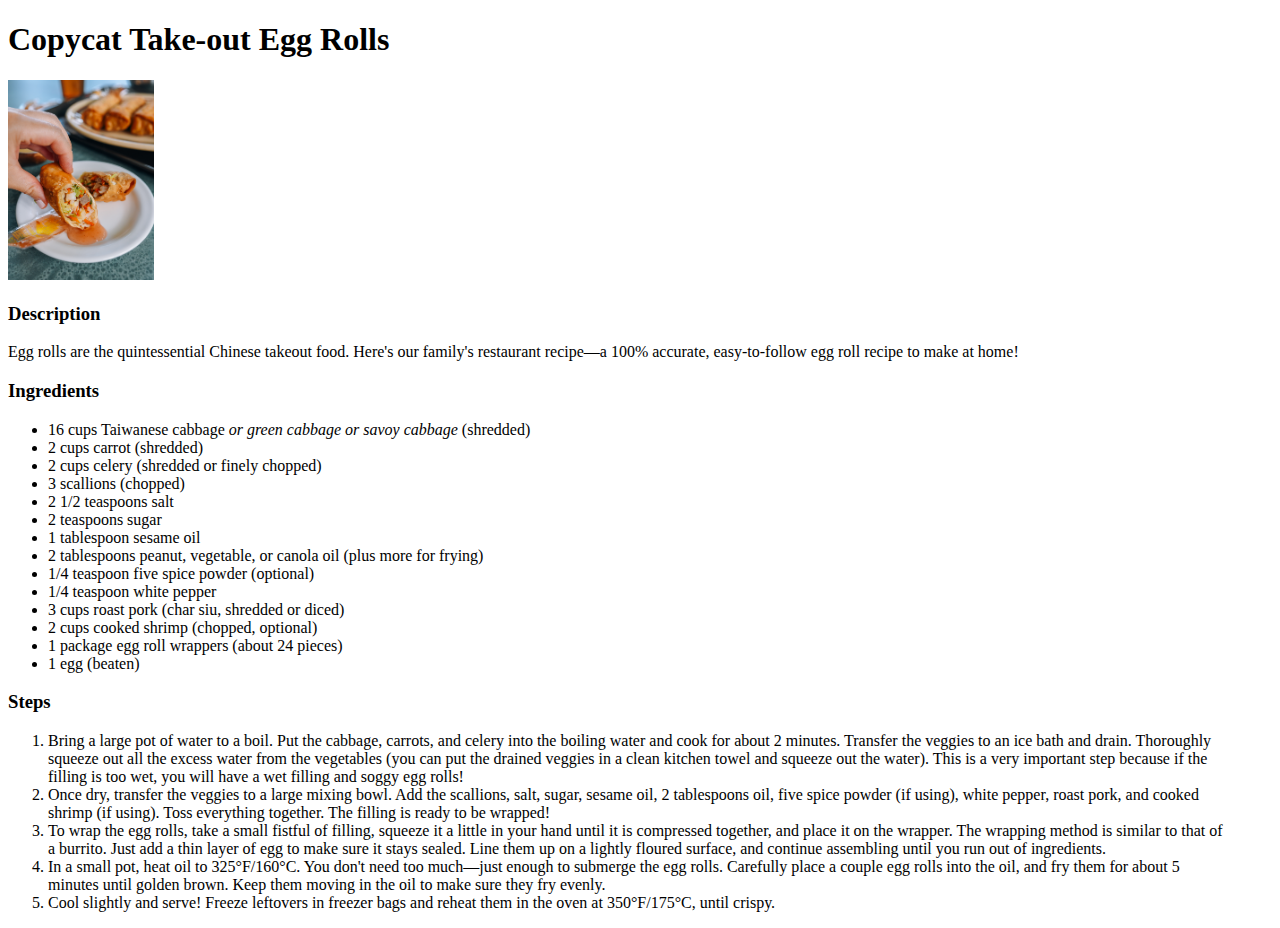
==== recipes/egg-rolls.html @ b28794d6 "added 3 recipes and home page of odin recipes" ====
<!DOCTYPE html>
<html lang="en">
<head>
    <meta charset="UTF-8">
    <meta http-equiv="X-UA-Compatible" content="IE=edge">
    <meta name="viewport" content="width=device-width, initial-scale=1.0">
    <title>Egg Rolls</title>
    <style>
        li {
        padding-right: 40px;
        }
        </style>
</head>
<body>
    <h1>Copycat Take-out Egg Rolls</h1>

    <img src="../images/egg-rolls.jpg" alt="egg-rolls" height="200">

    <br>
    <h3>Description</h3>
    <p>
        Egg rolls are the quintessential Chinese takeout food. Here's our family's restaurant recipe—a 100% accurate, easy-to-follow egg roll recipe to make at home!
    </p>

    <h3>Ingredients</h3>
    
    <ul>
        <li>16 cups Taiwanese cabbage
            <em>or green cabbage or savoy cabbage</em> (shredded)</li>
        <li>2 cups carrot (shredded)</li>
        <li>2 cups celery (shredded or finely chopped)</li>
        <li>3 scallions (chopped)</li>
        <li>2 1/2 teaspoons salt</li>
        <li>2 teaspoons sugar</li>
        <li>1 tablespoon sesame oil</li>
        <li>2 tablespoons peanut, vegetable, or canola oil (plus more for frying)</li>
        <li>1/4 teaspoon five spice powder (optional)</li>
        <li>1/4 teaspoon white pepper</li>
        <li>3 cups roast pork (char siu, shredded or diced)</li>
        <li>2 cups cooked shrimp (chopped, optional)</li>
        <li>1 package egg roll wrappers (about 24 pieces)</li>
        <li>1 egg (beaten)</li>
    </ul>

    <h3>Steps</h3>

    <ol>
        <li>Bring a large pot of water to a boil. Put the cabbage, carrots, and celery into the boiling water and cook for about 2 minutes. Transfer the veggies to an ice bath and drain. Thoroughly squeeze out all the excess water from the vegetables (you can put the drained veggies in a clean kitchen towel and squeeze out the water). This is a very important step because if the filling is too wet, you will have a wet filling and soggy egg rolls!</li>
        <li>Once dry, transfer the veggies to a large mixing bowl. Add the scallions, salt, sugar, sesame oil, 2 tablespoons oil, five spice powder (if using), white pepper, roast pork, and cooked shrimp (if using). Toss everything together. The filling is ready to be wrapped!</li>
        <li>To wrap the egg rolls, take a small fistful of filling, squeeze it a little in your hand until it is compressed together, and place it on the wrapper. The wrapping method is similar to that of a burrito. Just add a thin layer of egg to make sure it stays sealed. Line them up on a lightly floured surface, and continue assembling until you run out of ingredients.</li>
        <li>In a small pot, heat oil to 325°F/160°C. You don't need too much—just enough to submerge the egg rolls. Carefully place a couple egg rolls into the oil, and fry them for about 5 minutes until golden brown. Keep them moving in the oil to make sure they fry evenly.</li>
        <li>Cool slightly and serve! Freeze leftovers in freezer bags and reheat them in the oven at 350°F/175°C, until crispy.</li>
    </ol>
        
</body>
</html>
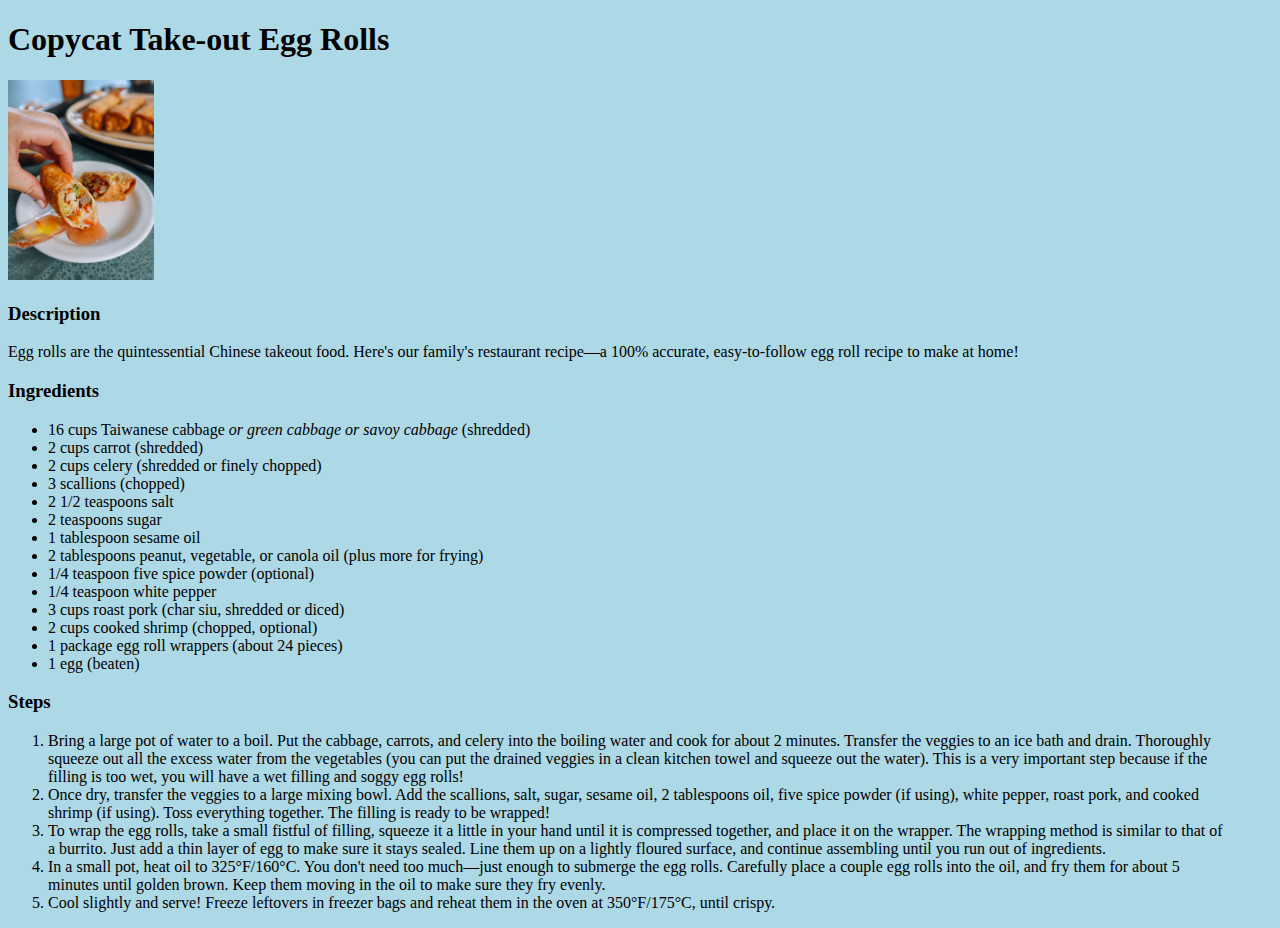
==== commit 500d1952: "changed background color of recipe pages" ====
--- a/recipes/egg-rolls.html
+++ b/recipes/egg-rolls.html
@@ -5,14 +5,20 @@
     <meta http-equiv="X-UA-Compatible" content="IE=edge">
     <meta name="viewport" content="width=device-width, initial-scale=1.0">
     <title>Egg Rolls</title>
+    <link rel="stylesheet" href="styles.css">
     <style>
+* {
+    background-color: lightblue;
+
+}
         li {
-        padding-right: 40px;
+            padding-right: 40px;
         }
-        </style>
+
+    </style>
 </head>
 <body>
-    <h1>Copycat Take-out Egg Rolls</h1>
+    <h1 class="page-title">Copycat Take-out Egg Rolls</h1>
 
     <img src="../images/egg-rolls.jpg" alt="egg-rolls" height="200">
 
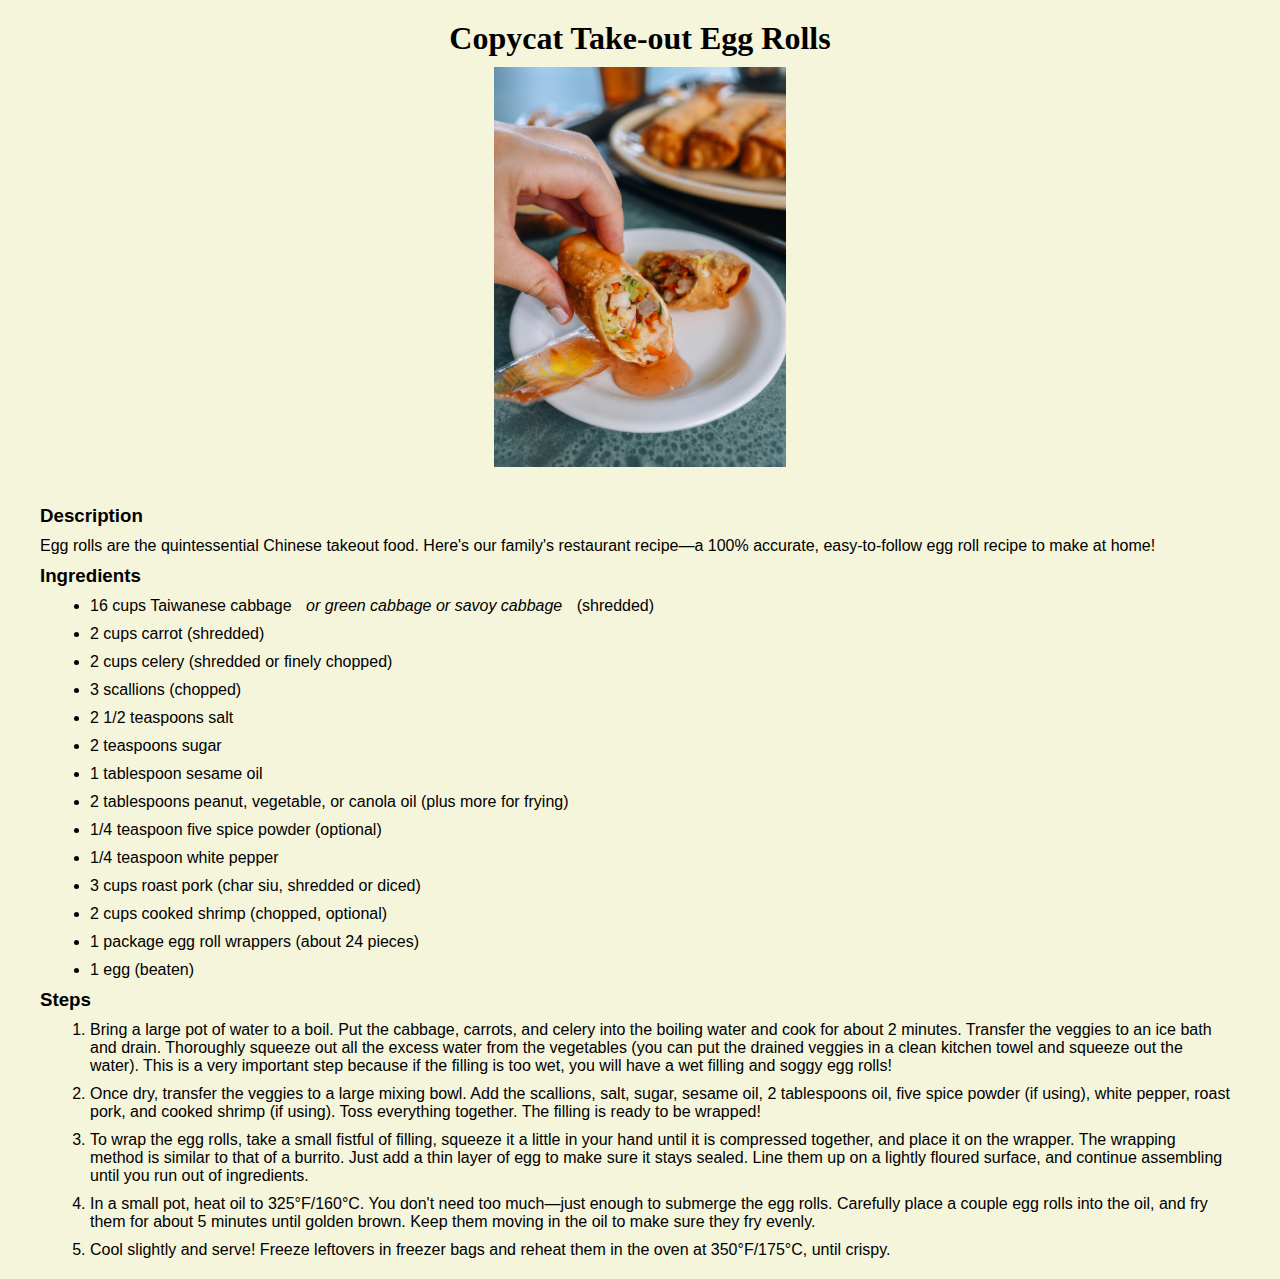
==== commit 6c00c62d: "updated css and fonts for recipe items" ====
--- a/recipes/egg-rolls.html
+++ b/recipes/egg-rolls.html
@@ -5,58 +5,55 @@
     <meta http-equiv="X-UA-Compatible" content="IE=edge">
     <meta name="viewport" content="width=device-width, initial-scale=1.0">
     <title>Egg Rolls</title>
-    <link rel="stylesheet" href="styles.css">
+    <link rel="stylesheet" href="../styles.css">
     <style>
-* {
-    background-color: lightblue;
-
-}
-        li {
-            padding-right: 40px;
-        }
-
-    </style>
+    * {
+        background-color: beige;
+        margin: 10px;
+    }
+    </style>    
 </head>
 <body>
-    <h1 class="page-title">Copycat Take-out Egg Rolls</h1>
+    <div class="text">
+        <h1 class="page-title">Copycat Take-out Egg Rolls</h1>
 
-    <img src="../images/egg-rolls.jpg" alt="egg-rolls" height="200">
+        <img src="../images/egg-rolls.jpg" alt="egg-rolls" class="center-img">
 
-    <br>
-    <h3>Description</h3>
-    <p>
-        Egg rolls are the quintessential Chinese takeout food. Here's our family's restaurant recipe—a 100% accurate, easy-to-follow egg roll recipe to make at home!
-    </p>
+        <br>
+        <h3>Description</h3>
+        <p>
+            Egg rolls are the quintessential Chinese takeout food. Here's our family's restaurant recipe—a 100% accurate, easy-to-follow egg roll recipe to make at home!
+        </p>
 
-    <h3>Ingredients</h3>
-    
-    <ul>
-        <li>16 cups Taiwanese cabbage
-            <em>or green cabbage or savoy cabbage</em> (shredded)</li>
-        <li>2 cups carrot (shredded)</li>
-        <li>2 cups celery (shredded or finely chopped)</li>
-        <li>3 scallions (chopped)</li>
-        <li>2 1/2 teaspoons salt</li>
-        <li>2 teaspoons sugar</li>
-        <li>1 tablespoon sesame oil</li>
-        <li>2 tablespoons peanut, vegetable, or canola oil (plus more for frying)</li>
-        <li>1/4 teaspoon five spice powder (optional)</li>
-        <li>1/4 teaspoon white pepper</li>
-        <li>3 cups roast pork (char siu, shredded or diced)</li>
-        <li>2 cups cooked shrimp (chopped, optional)</li>
-        <li>1 package egg roll wrappers (about 24 pieces)</li>
-        <li>1 egg (beaten)</li>
-    </ul>
+        <h3>Ingredients</h3>
+        
+        <ul>
+            <li>16 cups Taiwanese cabbage
+                <em>or green cabbage or savoy cabbage</em> (shredded)</li>
+            <li>2 cups carrot (shredded)</li>
+            <li>2 cups celery (shredded or finely chopped)</li>
+            <li>3 scallions (chopped)</li>
+            <li>2 1/2 teaspoons salt</li>
+            <li>2 teaspoons sugar</li>
+            <li>1 tablespoon sesame oil</li>
+            <li>2 tablespoons peanut, vegetable, or canola oil (plus more for frying)</li>
+            <li>1/4 teaspoon five spice powder (optional)</li>
+            <li>1/4 teaspoon white pepper</li>
+            <li>3 cups roast pork (char siu, shredded or diced)</li>
+            <li>2 cups cooked shrimp (chopped, optional)</li>
+            <li>1 package egg roll wrappers (about 24 pieces)</li>
+            <li>1 egg (beaten)</li>
+        </ul>
 
-    <h3>Steps</h3>
+        <h3>Steps</h3>
 
-    <ol>
-        <li>Bring a large pot of water to a boil. Put the cabbage, carrots, and celery into the boiling water and cook for about 2 minutes. Transfer the veggies to an ice bath and drain. Thoroughly squeeze out all the excess water from the vegetables (you can put the drained veggies in a clean kitchen towel and squeeze out the water). This is a very important step because if the filling is too wet, you will have a wet filling and soggy egg rolls!</li>
-        <li>Once dry, transfer the veggies to a large mixing bowl. Add the scallions, salt, sugar, sesame oil, 2 tablespoons oil, five spice powder (if using), white pepper, roast pork, and cooked shrimp (if using). Toss everything together. The filling is ready to be wrapped!</li>
-        <li>To wrap the egg rolls, take a small fistful of filling, squeeze it a little in your hand until it is compressed together, and place it on the wrapper. The wrapping method is similar to that of a burrito. Just add a thin layer of egg to make sure it stays sealed. Line them up on a lightly floured surface, and continue assembling until you run out of ingredients.</li>
-        <li>In a small pot, heat oil to 325°F/160°C. You don't need too much—just enough to submerge the egg rolls. Carefully place a couple egg rolls into the oil, and fry them for about 5 minutes until golden brown. Keep them moving in the oil to make sure they fry evenly.</li>
-        <li>Cool slightly and serve! Freeze leftovers in freezer bags and reheat them in the oven at 350°F/175°C, until crispy.</li>
-    </ol>
-        
+        <ol>
+            <li>Bring a large pot of water to a boil. Put the cabbage, carrots, and celery into the boiling water and cook for about 2 minutes. Transfer the veggies to an ice bath and drain. Thoroughly squeeze out all the excess water from the vegetables (you can put the drained veggies in a clean kitchen towel and squeeze out the water). This is a very important step because if the filling is too wet, you will have a wet filling and soggy egg rolls!</li>
+            <li>Once dry, transfer the veggies to a large mixing bowl. Add the scallions, salt, sugar, sesame oil, 2 tablespoons oil, five spice powder (if using), white pepper, roast pork, and cooked shrimp (if using). Toss everything together. The filling is ready to be wrapped!</li>
+            <li>To wrap the egg rolls, take a small fistful of filling, squeeze it a little in your hand until it is compressed together, and place it on the wrapper. The wrapping method is similar to that of a burrito. Just add a thin layer of egg to make sure it stays sealed. Line them up on a lightly floured surface, and continue assembling until you run out of ingredients.</li>
+            <li>In a small pot, heat oil to 325°F/160°C. You don't need too much—just enough to submerge the egg rolls. Carefully place a couple egg rolls into the oil, and fry them for about 5 minutes until golden brown. Keep them moving in the oil to make sure they fry evenly.</li>
+            <li>Cool slightly and serve! Freeze leftovers in freezer bags and reheat them in the oven at 350°F/175°C, until crispy.</li>
+        </ol>
+    </div>    
 </body>
 </html>--- a/styles.css
+++ b/styles.css
@@ -0,0 +1,54 @@
+.page-title {
+    font-family: cursive; 
+    text-align: center;
+}
+
+.center-img {
+    display: block;
+    margin-left: auto;
+    margin-right: auto;
+    height: 400px;     
+
+}
+
+.text {
+    font-family: 'Trebuchet MS', 'Lucida Sans Unicode', 'Lucida Grande', 'Lucida Sans', Arial, sans-serif;
+}
+
+.center-text {
+    text-align: center;
+    list-style-type: none;
+    margin: 0;
+    padding: 0;    
+}
+
+.recipes {
+    margin: auto auto;
+}
+
+button {
+    font-family: 'Courier New', Courier, monospace;
+    border: 2px solid black;
+    margin: 1px;
+    font-size: 20px;
+}
+
+.hover-change-color {
+    color: black;
+  }
+  
+.hover-change-color:hover {
+    animation: rainbow 3s infinite;
+}
+
+
+@keyframes rainbow {
+    0% { color: red;}
+    14% { color: orange; }
+    28% { color: yellow; }
+    42% { color: green; }
+    57% { color: blue; }
+    71% { color: indigo; }
+    85% { color: violet; }
+  }
+  